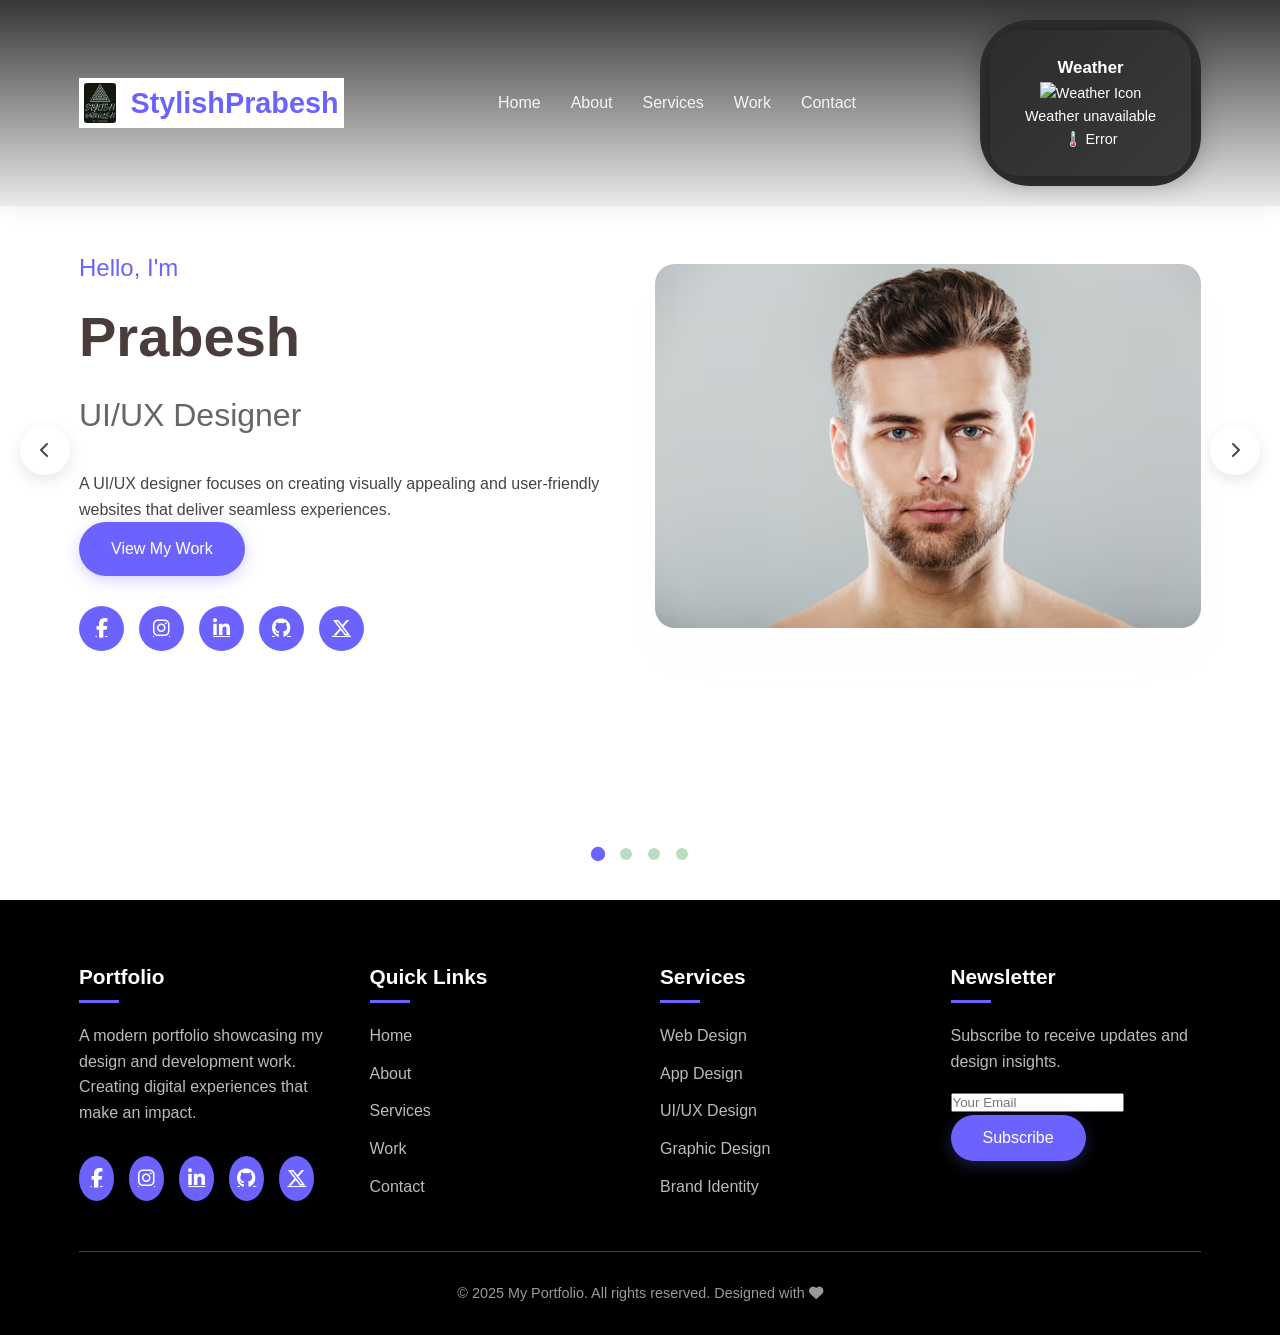
==== index.html @ 76207b45 "Initial commit" ====
<!DOCTYPE html>
<html lang="en">
<head>
    <meta charset="UTF-8">
    <meta name="viewport" content="width=device-width, initial-scale=1.0">
    <title>My Portfolio</title>
    <link rel="stylesheet" href="style.css">
 <link rel="stylesheet" href="responsive2.css">
 <link rel="stylesheet" href="https://cdnjs.cloudflare.com/ajax/libs/font-awesome/6.5.0/css/all.min.css">


</head>
<body>
  <!-- Header -->
    <nav id="navbar">
        <div class="container">
            <a href="#" class="logo"><img src="images/logo.jpg" alt="logo"></img>StylishPrabesh</a>

            <ul class="nav-links" id="mynav-links">
                <li><a href="index.html">Home</a></li>
                <li><a href="about.html">About</a></li>
                <li><a href="services.html">Services</a></li>
                <li><a href="portfolio.html">Work</a></li>
                <li><a href="contact.html">Contact</a></li>
            </ul>

                            <!-- Weather Widgets-->
            <div id="weather">
                <div id="weather-widget">
                    <h3>Weather</h3>
                <h5 id="city-name"></h5>
                <img id="weather-icon" src="" alt="Weather Icon" />
                <p id="weather-main"></p>
                <p id="weather-temp"></p>
    <p id="weather-description">Loading...</p>
    <p id="temperature">🌡️ Loading...</p>
  </div>
</div>
  </div>




            <div class="menu-toggle">
                <i class="fas fa-bars"></i>
                </div>
            </div>
        </div>
    </nav>
    

    <!-- Hero Section with Slider -->
    <section id="home" class="hero">
        <div class="slider">
            <div class="slides">

                <!-- Slide 1 -->
                <div class="slide">
                    <div class="slide-bg" ></div>
                    <div class="container">
                        <div class="slide-content">
                            <div class="hero-text">
                                <h3>Hello, I'm</h3>
                                <h1>Prabesh</h1>
                                <h2>UI/UX Designer</h2>
                                <p>A UI/UX designer focuses on creating visually appealing and user-friendly websites that deliver seamless experiences.</p>
                                <a href="#portfolio" class="btn">View My Work</a>
                                <div class="social-icons">
                                    <a href="https://www.facebook.com/stylishprabesh1" title="Facebook">
  <i class="fab fa-facebook-f"></i>
</a>
<a href="https://www.instagram.com/stylishprabesh" title="Instagram">
  <i class="fab fa-instagram"></i>
</a>
<a href="https://www.linkedin.com/prabesh" title="LinkedIn">
  <i class="fab fa-linkedin-in"></i>
</a>
<a href="https://github.com/stylishprabesh" title="GitHub">
  <i class="fab fa-github"></i>
</a>
<a href="https://x.com/stylishprabesh" title="Twitter / X">
  <i class="fa-brands fa-x-twitter"></i>
</a>


                                </div>
                            </div>
                            <div class="hero-image">
                                <img src="images/slider1.avif" alt="Designer Profile">
                            </div>
                        </div>
                    </div>
                </div>
                
                       <!-- Slide 2 -->
                <div class="slide">
                    <div class="slide-bg"></div>
                    <div class="container">
                        <div class="slide-content">
                            <div class="hero-text">
                                <h3>Hello, I'm</h3>
                                <h1>Prabesh</h1>
                                <h2>Frontend Developer</h2>
                                <p>I create functional websites and applications with a focus on user experience and modern design principles. I create functional websites and applications with a focus on user experience and modern design principles. I create functional websites and applications with a focus on user experience and modern design principles</p>
                                <a href="#portfolio" class="btn">View My Work</a>
                                <div class="social-icons">
                                  <a href="https://www.facebook.com/stylishprabesh1" title="Facebook">
  <i class="fab fa-facebook-f"></i>
</a>
<a href="https://www.instagram.com/stylishprabesh" title="Instagram">
  <i class="fab fa-instagram"></i>
</a>
<a href="https://www.linkedin.com/prabesh" title="LinkedIn">
  <i class="fab fa-linkedin-in"></i>
</a>
<a href="https://github.com/stylishprabesh" title="GitHub">
  <i class="fab fa-github"></i>
</a>
<a href="https://x.com/stylishprabesh" title="Twitter / X">
  <i class="fa-brands fa-x-twitter"></i>
</a>

                                </div>
                            </div>
                            <div class="hero-image">
                                <img src="images/slider2.avif" alt="Designer Profile">
                            </div>
                        </div>
                    </div>
                </div>


         <!-- Slide 3 -->
                <div class="slide">
                    <div class="slide-bg" ></div>
                    <div class="container">
                        <div class="slide-content">
                            <div class="hero-text">
                                <h3>Hello, I'm</h3>
                                <h1>Prabesh</h1>
                                <h2></h2>
                                <p></p>
                                <a href="#portfolio" class="btn">View My Work</a>
                                <div class="social-icons">
                             <a href="https://www.facebook.com/stylishprabesh1" title="Facebook">
  <i class="fab fa-facebook-f"></i>
</a>
<a href="https://www.instagram.com/stylishprabesh" title="Instagram">
  <i class="fab fa-instagram"></i>
</a>
<a href="https://www.linkedin.com/prabesh" title="LinkedIn">
  <i class="fab fa-linkedin-in"></i>
</a>
<a href="https://github.com/stylishprabesh" title="GitHub">
  <i class="fab fa-github"></i>
</a>
<a href="https://x.com/stylishprabesh" title="Twitter / X">
  <i class="fa-brands fa-x-twitter"></i>
</a>

                                </div>
                            </div>
                            <div class="hero-image">
                                <img src="images/slider2.avif" alt="Designer Profile">
                            </div>
                        </div>
                    </div>
                </div>


                <!-- Slide 4 -->
                <div class="slide">
                    <div class="slide-bg"></div>
                    <div class="container">
                        <div class="slide-content">
                            <div class="hero-text">
                                <h3>Creative Professional</h3>
                                <h1>Digital Solutions</h1>
                                <h2>For Your Business Needs</h2>
                                <p>With over 7 years of experience, I help businesses transform their digital presence through innovative design and development.</p>
                                <a href="#contact" class="btn">Get In Touch</a>
                                <div class="social-icons">
                            <a href="https://www.facebook.com/stylishprabesh1" title="Facebook">
  <i class="fab fa-facebook-f"></i>
</a>
<a href="https://www.instagram.com/stylishprabesh" title="Instagram">
  <i class="fab fa-instagram"></i>
</a>
<a href="https://www.linkedin.com/prabesh" title="LinkedIn">
  <i class="fab fa-linkedin-in"></i>
</a>
<a href="https://github.com/stylishprabesh" title="GitHub">
  <i class="fab fa-github"></i>
</a>
<a href="https://x.com/stylishprabesh" title="Twitter / X">
  <i class="fa-brands fa-x-twitter"></i>
</a>

                                </div>
                            </div>
                            <div class="hero-image">
                                <img src="images/slider3.avif" alt="Digital Solutions">
                            </div>
                        </div>
                    </div>
                </div>
                </div>
                </div>


            <div class="slider-arrows">
                <div class="slider-arrow prev">
                    <i class="fas fa-chevron-left"></i>
                </div>
               
                <div class="slider-arrow next">
                    <i class="fas fa-chevron-right"></i>
                    
                </div>
            </div>
            </div>
            
            <div class="slider-nav">
                <div class="slider-dot active"></div>
                <div class="slider-dot"></div>
                <div class="slider-dot"></div>
                <div class="slider-dot"></div>
            </div>
        </div>
    </section>



 
    <!-- Footer -->
    <footer>
        <div class="container">
            <div class="footer-content">
                <div class="footer-col">
                    <h3>Portfolio</h3>
                    <p>A modern portfolio showcasing my design and development work. Creating digital experiences that make an impact.</p>
                    <div class="social-icons">
                            <a href="https://www.facebook.com/stylishprabesh1" title="Facebook">
  <i class="fab fa-facebook-f"></i>
</a>
<a href="https://www.instagram.com/stylishprabesh" title="Instagram">
  <i class="fab fa-instagram"></i>
</a>
<a href="https://www.linkedin.com/prabesh" title="LinkedIn">
  <i class="fab fa-linkedin-in"></i>
</a>
<a href="https://github.com/stylishprabesh" title="GitHub">
  <i class="fab fa-github"></i>
</a>
<a href="https://x.com/stylishprabesh" title="Twitter / X">
  <i class="fa-brands fa-x-twitter"></i>
</a>

                    </div>
                </div>
                 <div class="footer-col">
                    <h3>Quick Links</h3>
                    <ul class="footer-links">
                        <li><a href="index.html">Home</a></li>
                <li><a href="about.html">About</a></li>
                <li><a href="services.html">Services</a></li>
                <li><a href="portfolio.html">Work</a></li>
                <li><a href="contact.html">Contact</a></li>
                    </ul>
                </div>
                <div class="footer-col">
                    <h3>Services</h3>
                    <ul class="footer-links">
                        <li><a href="#">Web Design</a></li>
                        <li><a href="#">App Design</a></li>
                        <li><a href="#">UI/UX Design</a></li>
                        <li><a href="#">Graphic Design</a></li>
                        <li><a href="#">Brand Identity</a></li>
                    </ul>
                </div>
                <div class="footer-col">
                    <h3>Newsletter</h3>
                    <p>Subscribe to receive updates and design insights.</p>
                    <form>
                        <input type="email" placeholder="Your Email" required>
                        <button type="submit" class="btn">Subscribe</button>
                    </form>
                </div>
            </div>
            <div class="copyright">
                <p>&copy; 2025 My Portfolio. All rights reserved. Designed with <i class="fas fa-heart"></i></p>
            </div>
        </div>
    </footer>
    <script>
        
        // Hero Slider Functionality
        const slides = document.querySelector('.slides');
        const dots = document.querySelectorAll('.slider-dot');
        const prevBtn = document.querySelector('.prev');
        const nextBtn = document.querySelector('.next');
        let slideIndex = 0;
        let slideInterval;
        
        // Initialize slider
        function initSlider() {
            slideInterval = setInterval(nextSlide, 5000);
        }
        
        // Next slide
        function nextSlide() {
            slideIndex = (slideIndex + 1) % 4;
            updateSlider();
        }
        
        // Previous slide
        function prevSlide() {
            slideIndex = (slideIndex - 1 + 3) % 3;
            updateSlider();
        }
        
        // Update slider position and active dot
        function updateSlider() {
            slides.style.transform = `translateX(-${slideIndex * 25}%)`;
            
            // Update active dot
            dots.forEach((dot, index) => {
                if (index === slideIndex) {
                    dot.classList.add('active');
                } else {
                    dot.classList.remove('active');
                }
            });
            
            // Reset timer
            clearInterval(slideInterval);
            slideInterval = setInterval(nextSlide, 5000);
        }
        
        // Dot click event
        dots.forEach((dot, index) => {
            dot.addEventListener('click', () => {
                slideIndex = index;
                updateSlider();
            });
        });
        
        // Navigation buttons
        prevBtn.addEventListener('click', prevSlide);
        nextBtn.addEventListener('click', nextSlide);
        
        // Initialize slider on page load
        document.addEventListener('DOMContentLoaded', initSlider);
        
        // Mobile Menu Toggle
        const menuToggle = document.querySelector('.menu-toggle');
        const navLinks = document.querySelector('.nav-links');
        
        menuToggle.addEventListener('click', () => {
            navLinks.classList.toggle('active');
        });
        
        // Close mobile menu when clicking a link
        document.querySelectorAll('.nav-links a').forEach(link => {
            link.addEventListener('click', () => {
                navLinks.classList.remove('active');
            });
        });
        
        // Smooth scrolling for navigation links
        document.querySelectorAll('a[href^="#"]').forEach(anchor => {
            anchor.addEventListener('click', function(e) {
                e.preventDefault();
                const target = document.querySelector(this.getAttribute('href'));
                if (target) {
                    window.scrollTo({
                        top: target.offsetTop - 80,
                        behavior: 'smooth'
                    });
                }
            });
        });
        
        // Navbar scroll effect
        window.addEventListener('scroll', () => {
            const navbar = document.getElementById('navbar');
            if (window.scrollY > 50) {
                navbar.classList.add('scrolled');
            } else {
                navbar.classList.remove('scrolled');
            }
        });
        
        // Portfolio filtering
        const filterBtns = document.querySelectorAll('.filter-btn');
        
        filterBtns.forEach(btn => {
            btn.addEventListener('click', () => {
                // Remove active class from all buttons
                filterBtns.forEach(b => b.classList.remove('active'));
                // Add active class to clicked button
                btn.classList.add('active');
                // Filter logic would go here in a real implementation
            });
        });
 const apiKey = "6d3fc6fb8152921219e3399d7ae0729b"; // Use your API key
  const city = "Kathmandu";

  fetch(`https://api.openweathermap.org/data/2.5/weather?q=${city}&appid=${apiKey}&units=metric`)
    .then(response => {
      if (!response.ok) {
        throw new Error("Weather API error");
      }
      return response.json();
    })
    .then(data => {
      const temp = data.main.temp.toFixed(1);
      const description = data.weather[0].description;
      const iconCode = data.weather[0].icon;

      document.getElementById("temperature").innerText = `🌡️ ${temp}°C`;
      document.getElementById("weather-description").innerText = description;
      document.getElementById("weather-icon").src = `https://openweathermap.org/img/wn/${iconCode}@2x.png`;
    })
    .catch(error => {
      console.error("Error fetching weather:", error);
      document.getElementById("temperature").innerText = "🌡️ Error";
      document.getElementById("weather-description").innerText = "Weather unavailable";
    });

    </script>
</body>
</html>
---- style.css ----
/* Base Styles */
        * {
            margin: 0;
            padding: 0;
            box-sizing: border-box;
            font-family: 'Poppins', sans-serif;
        }

        :root {
            --primary: #6c63ff;
            --primary-dark: #5752d8;
            --secondary: #ff6584;
            --dark: #4b3c3c;
            --light: #fff;
            --gray: #f5f5f7;
            --text: #444;
        }

        body {
            background-color: var(--light);
            color: var(--text);
            line-height: 1.6;
            overflow-x: hidden;
        }

        .container {
            width: 90%;
            max-width: 1200px;
            margin: 0 auto;
            padding: 0 15px;
            
        }

        section {
            padding: 100px 0;
        }

        .btn {
            display: inline-block;
            background: var(--primary);
            color: var(--light);
            padding: 14px 32px;
            border-radius: 50px;
            text-decoration: none;
            font-weight: 500;
            transition: all 0.3s ease;
            border: none;
            cursor:auto;
            font-size: 1rem;
            box-shadow: 0 4px 15px rgba(108, 99, 255, 0.3);
        }

        .btn:hover {
            background: var(--primary-dark);
            transform: translateY(-3px);
            box-shadow: 0 6px 20px rgba(108, 99, 255, 0.4);
        }

        .section-header {
            text-align: center;
            margin-bottom: 60px;
             width: 90%;
            max-width: 1200px;
            margin: 0 auto;
        }

        .section-header h2 {
            font-size: 2.5rem;
            margin-bottom: 15px;
            color: var(--dark);
            position: relative;
            display: inline-block;
        }

        .section-header h2::after {
            content: '';
            position: absolute;
            width: 80px;
            height: 4px;
            background: var(--primary);
            bottom: -10px;
            left: 50%;
            transform: translateX(-50%);
            border-radius: 2px;
        }

        .section-header p {
            color: #777;
            font-size: 1.1rem;
            max-width: 600px;
            margin: 20px auto 0;
        }

        /* Navigation */
        nav {
            position: fixed;
            width: 100%;
            padding: 20px 0;
            background: var(--light);
            box-shadow: 0 2px 20px rgba(0,0,0,0.08);
            z-index: 1000;
            transition: all 0.4s ease;
            background-image: linear-gradient(  rgba(41, 39, 39, 0.932), rgba(187, 187, 180, 0.308));

        }

        nav.scrolled {
            padding: 15px 0;
            box-shadow: 0 5px 20px rgba(0,0,0,0.1);
        }

        nav .container {
            display: flex;
            justify-content: space-between;
            align-items: center;
        }

        .logo {
            
            width: 265px;
            font-size: 1.8rem;
            font-weight: 700;
            color: var(--primary);
            text-decoration: none;
            display: flex;
            align-items: center;
            background-color: WHITE;
        }

.logo img {
  height: 50px;
  margin-right: 10px;
  height: 50px;
  padding: 5px;
  border-radius: 8px;
  box-shadow: linear-gradient(  rgba(0, 0, 0, 0.932), rgba(141, 141, 118, 0.096));
  margin-right: 10px;
}

        .logo i {
            margin-right: 8px;
        }

        .nav-links {
            display: flex;
            list-style: none;
        }

        .nav-links li a {
            margin-left: 30px;
            text-decoration: none;
            color: var(--gray);
            font-weight: 500;
            transition: all 0.3s ease;
            position: relative;
        }

        .nav-links li a:hover {
            color: var(--primary);
        }

        .nav-links li a::after {
            content: '';
            position: absolute;
            width: 0;
            height: 2px;
            background: var(--primary);
            bottom: -5px;
            left: 0;
            transition: width 0.3s ease;
        }

        .nav-links li a:hover::after {
            width: 100%;
        }

        .menu-toggle {
            display: none;
            font-size: 1.5rem;
            cursor: pointer;
            color: var(--dark);
        }

        /* Hero Slider */
        .hero {
            padding-top: 100px;
            position: relative;
            overflow: hidden;
            height: 100vh;
            min-height: 700px;
        }

        .slider {
            position: relative;
            width: 100%;
            height: 100%;
            overflow: hidden;
        }

        .slides {
            display: flex;
            width: 400%;
            height: 100%;
            transition: transform 0.8s cubic-bezier(0.77, 0, 0.175, 1);
        }

        .slide {
            width: 25%;
            height: 100%;
            position: relative;
            display: flex;
            align-items: center;
        }

        .slide-content {
            position: relative;
            z-index: 2;
            width: 100%;
            display: flex;
            align-items: center;
            justify-content: space-between;
        }



        .hero-text {
            flex: 1;
            max-width: 600px;
            padding-right: 30px;
        }

        .hero-text h3 {
            font-size: 1.5rem;
            color: var(--primary);
            margin-bottom: 15px;
            font-weight: 500;
        }

        .hero-text h1 {
            font-size: 3.5rem;
            line-height: 1.2;
            margin-bottom: 20px;
            color: var(--dark);
            font-weight: 700;
        }

        .hero-text h2 {
            font-size: 2rem;
            margin-bottom: 30px;
            color: #666;
            font-weight: 400;
        }

        .hero-image {
            flex: 1;
            text-align: center;
            position: relative;
        }

        .hero-image img {
            max-width: 100%;
            border-radius: 20px;
            box-shadow: 0 30px 50px rgba(252, 252, 252, 0.2);
            transition: all 0.s ease;
        }

        .hero-image:hover img {
            transform: translateY(-10px);
        }

        .slide-bg {
    background-image: url('https://images.unsplash.com/photo-1507238691740-187a5b1d37b8?ixlib=rb-4.0.3&auto=format&fit=crop&w=1955&q=80');
            position: absolute;
            top: 0;
            left: 0;
            width: 100%;
            height: 100%;
            background-size: cover;
            background-position: center;
            opacity: 0.1;
            z-index: 1;
        }

        .slider-nav {
            position: absolute;
            bottom: 40px;
            left: 50%;
            transform: translateX(-50%);
            display: flex;
            z-index: 10;
        }

        .slider-dot {
            width: 12px;
            height: 12px;
            border-radius: 50%;
            background: rgba(29, 144, 43, 0.3);
            margin: 0 8px;
            cursor: pointer;
            transition: all 0.3s ease;
        }

        .slider-dot.active {
            background: var(--primary);
            transform: scale(1.2);
        }

        .slider-arrows {
            position: absolute;
            top: 50%;
            width: 100%;
            display: flex;
            justify-content: space-between;
            padding: 0 20px;
            z-index: 10;
            transform: translateY(-50%);
        }

        .slider-arrow {
            width: 50px;
            height: 50px;
            border-radius: 50%;
            background: rgba(255, 255, 255, 0.8);
            display: flex;
            align-items: center;
            justify-content: center;
            cursor: pointer;
            transition: all 0.3s ease;
            box-shadow: 0 5px 15px rgba(0,0,0,0.1);
        }

        .slider-arrow:hover {
            background: var(--primary);
            color: white;
            transform: scale(1.1);
        }

        .social-icons {
            margin-top: 30px;
            display: flex;
        }

        .social-icons a {
            display: inline-flex;
            align-items: center;
            justify-content: center;
            width: 45px;
            height: 45px;
            background: var(--primary);
            color: var(--light);
            border-radius: 50%;
            margin-right: 15px;
            transition: all 0.3s ease;
            font-size: 1.2rem;
        }

        .social-icons a:hover {
            transform: translateY(-5px);
            background: var(--dark);
        }

        /* About Section */
        .about {
            background: var(--gray);
        }

        .about-content {
            display: flex;
            gap: 50px;
            align-items: center;
        }

        .about-text {
            flex: 1;
        }

        .about-text h3 {
            font-size: 2rem;
            margin-bottom: 20px;
            color: var(--dark);
        }

        .about-text p {
            margin-bottom: 30px;
            color: #555;
        }

        .info {
            background: var(--light);
            padding: 20px;
            border-radius: 10px;
            box-shadow: 0 5px 20px rgba(0,0,0,0.05);
            margin-bottom: 30px;
        }

        .info p {
            margin-bottom: 10px;
            display: flex;
        }

        .info p strong {
            width: 100px;
            color: var(--dark);
        }

        .skills {
            flex: 1;
        }

        .skill {
            margin-bottom: 25px;
        }

        .skill h4 {
            display: flex;
            justify-content: space-between;
            margin-bottom: 10px;
            font-weight: 500;
        }

        .progress-bar {
            width:95%;
            height: 10px;
            background: #e0e0e0;
            border-radius: 5px;
            overflow: hidden;
        }

        .progress {
            height: 100%;
            background: var(--primary);
            border-radius: 5px;
            position: relative;
        }

        .progress::after {
            content: '';
            position: absolute;
            top: 0;
            left: 0;
            right: 0;
            bottom: 0;
            background: linear-gradient(90deg, transparent, rgba(255,255,255,0.4), transparent);
            animation: progressShine 2s infinite;
        }
        .progress-bar {
    background-color: #e0e0e0;
    border-radius: 25px;
    height: 10px;
    width: 100%;
    margin-bottom: 15px;
    overflow: hidden;
}

.progress {
    height: 100%;
    border-radius: 25px;
    background-color: var(--primary, #6c63ff); /* Fallback color if --primary not defined */
    transition: width 0.5s ease-in-out;
}

/* Individual widths */
.progress1 { width: 95%; }
.progress2 { width: 90%; }
.progress3 { width: 85%; }
.progress4 { width: 80%; }
.progress5 { width: 75%; }

        @keyframes progressShine {
            0% { transform: translateX(-100%); }
            100% { transform: translateX(100%); }
        }

        /* Services Section */
        .services-grid {
            display: grid;
            grid-template-columns: repeat(auto-fit, minmax(300px, 1fr));
            gap: 30px;
        }

        .service-card {
            background: var(--light);
            padding: 40px 30px;
            border-radius: 10px;
            text-align: center;
            box-shadow: 0 5px 25px rgba(0,0,0,0.05);
            transition: all 0.4s ease;
            position: relative;
            overflow: hidden;
            z-index: 1;
        }

        .service-card::before {
            content: '';
            position: absolute;
            width: 100%;
            height: 0;
            background: var(--primary);
            top: 0;
            left: 0;
            z-index: -1;
            transition: all 0.4s ease;
        }

        .service-card:hover::before {
            height: 100%;
        }

        .service-card:hover {
            transform: translateY(-10px);
            color: var(--light);
        }

        .service-card:hover h3,
        .service-card:hover p {
            color: var(--light);
        }

        .service-card i {
            font-size: 3.5rem;
            color: var(--primary);
            margin-bottom: 20px;
            transition: all 0.4s ease;
        }

        .service-card:hover i {
            color: var(--light);
            transform: scale(1.1);
        }

        .service-card h3 {
            margin-bottom: 15px;
            color: var(--dark);
            transition: all 0.4s ease;
        }

        .service-card p {
            color: #666;
            transition: all 0.4s ease;
        }

        /* Portfolio Section */
        .portfolio {
            background: var(--gray);
        }

        .portfolio-filters {
            display: flex;
            justify-content: center;
            flex-wrap: wrap;
            margin-bottom: 40px;
        }

        .filter-btn {
            background: transparent;
            border: 2px solid var(--primary);
            color: var(--primary);
            padding: 8px 20px;
            margin: 5px;
            border-radius: 30px;
            cursor: pointer;
            transition: all 0.3s ease;
            font-weight: 500;
        }

        .filter-btn.active,
        .filter-btn:hover {
            background: var(--primary);
            color: var(--light);
        }

        .portfolio-grid {
            display: grid;
            grid-template-columns: repeat(auto-fill, minmax(350px, 1fr));
            gap: 30px;
        }

        .portfolio-item {
            position: relative;
            border-radius: 10px;
            overflow: hidden;
            height: 300px;
            box-shadow: 0 10px 30px rgba(0,0,0,0.1);
        }

        .portfolio-item img {
            width: 100%;
            height: 100%;
            object-fit: cover;
            transition: all 0.5s ease;
        }

        .portfolio-item:hover img {
            transform: scale(1.1);
        }

        .overlay {
            position: absolute;
            bottom: 0;
            left: 0;
            right: 0;
            background: rgba(108, 99, 255, 0.9);
            color: var(--light);
            padding: 25px;
            transform: translateY(100%);
            transition: all 0.5s ease;
        }

        .portfolio-item:hover .overlay {
            transform: translateY(0);
        }

        .overlay h3 {
            margin-bottom: 5px;
        }

        .overlay p {
            font-size: 0.9rem;
            opacity: 0.9;
        }

        /* Contact Section */
        .contact-content {
            display: grid;
            grid-template-columns: repeat(auto-fit, minmax(300px, 1fr));
            gap: 50px;
        }

        .contact-info .info-item {
            display: flex;
            margin-bottom: 30px;
            align-items: flex-start;
        }

        .contact-info .info-item i {
            font-size: 1.5rem;
            color: var(--primary);
            margin-right: 20px;
            margin-top: 5px;
        }

        .contact-form input,
        .contact-form textarea {
            width: 100%;
            padding: 15px;
            margin-bottom: 20px;
            border: 1px solid #ddd;
            border-radius: 5px;
            font-size: 1rem;
            transition: all 0.3s ease;
        }

        .contact-form input:focus,
        .contact-form textarea:focus {
            border-color: var(--primary);
            box-shadow: 0 0 0 2px rgba(108, 99, 255, 0.2);
            outline: none;
        }

        .contact-form textarea {
            height: 150px;
            resize: none;
        }

        /* Footer */
        footer {
            background: var(--dark);
            color: var(--light);
            padding: 60px 0 30px;
            background-color: black;
        }

        .footer-content {
            display: grid;
            grid-template-columns: repeat(auto-fit, minmax(250px, 1fr));
            gap: 40px;
            margin-bottom: 40px;
        }

        .footer-col h3 {
            font-size: 1.3rem;
            margin-bottom: 20px;
            position: relative;
            padding-bottom: 10px;
        }

        .footer-col h3::after {
            content: '';
            position: absolute;
            width: 40px;
            height: 3px;
            background: var(--primary);
            bottom: 0;
            left: 0;
        }

        .footer-col p {
            margin-bottom: 15px;
            color: #bbb;
        }

        .footer-links li {
            list-style: none;
            margin-bottom: 12px;
        }

        .footer-links a {
            color: #bbb;
            text-decoration: none;
            transition: all 0.3s ease;
        }

        .footer-links a:hover {
            color: var(--primary);
            padding-left: 5px;
        }

        .copyright {
            text-align: center;
            padding-top: 30px;
            border-top: 1px solid #444;
            color: #999;
            font-size: 0.9rem;
        }

        #weather {
            font-size: 0.9rem;
  background: #ebedee;
  border-radius: 15px;
  padding: 5px 5px;
  width: fit-content;
  font-family: Arial;
   background: #333;
  color: #fff;
  padding: 10px;
  border-radius: 50px;
  text-align: center;
  font-family: 'Poppins', sans-serif;
}

#weather img {
  width: 30px;
  height: 30px;
}


@keyframes cloudDance {
  0%   { transform: translateX(0px) rotate(0deg); }
  25%  { transform: translateX(10px) rotate(8deg); }
  50%  { transform: translateX(0px) rotate(-5deg); }
  75%  { transform: translateX(-10px) rotate(6deg); }
  100% { transform: translateX(0px) rotate(0deg); }
}

#weather-widget {
  background: linear-gradient(135deg, #2c2c2c, #3a3a3a);
  color: white;
  padding: 25px 35px;
  border-radius: 30px;
  width: fit-content;
  text-align: center;
  font-family: 'Poppins', sans-serif;
  animation: fadeSlideUp 1s ease-out;
  box-shadow: 0 0 30px rgba(0, 0, 0, 0.5);
}

.weather-header {
  display: flex;
  justify-content: space-between;
  align-items: center;
  margin-bottom: 12px;
}

.weather-header h3 {
  margin: 0;
  font-size: 1.8rem;
  font-weight: 600;
}



.weather-content p {
  font-size: 1.2rem;
  margin: 6px 0;
}
---- responsive2.css ----
@media (max-width: 1024px) {
      .hero-text h1 { font-size: 2.8rem; }
      .hero-text h2 { font-size: 1.5rem; }
    }

    @media (max-width: 768px) {
      nav .container {
        flex-wrap: wrap;
      }

      .menu-toggle {
        display: block;
      }

      .nav-links {
        flex-direction: column;
        position: absolute;
        top: 100%;
        left: 0;
        right: 0;
        background: var(--light);
        display: none;
      }

      .nav-links.active {
        display: flex;
      }

      

      .slide-content {
        flex-direction: column;
        text-align: center;
      }
    }

    @media (max-width: 480px) {
      .hero-text h1 { font-size: 2rem; }
      .hero-text h2 { font-size: 1.2rem; }
      .btn { padding: 10px 20px; font-size: 0.9rem; }
      .social-icons a { width: 38px; height: 38px; font-size: 1rem; }
      #weather { font-size: 0.75rem; }
    }


            @media (max-width: 880px) {
            .nav-links {
                position: fixed;
                top: 70px;
                left: auto;
                right: 0;
                background: var(--light);
                flex-direction: column;
                padding: 20px;
                box-shadow: 0 10px 20px rgba(0, 0, 0, 0.671);
                display: none;
            }
            .nav-links.active {
                display: flex;
                background-color: rgb(0 0 0 / 72%);
                opacity: inherit;
                
            }
            .nav-links li a{
                    margin-left: 30px;
    text-decoration: none;
    color: var(-- auto);
    font-weight: 500;
    transition: all 0.3s ease;
    position: relative;

            }
            .menu-toggle {
                display: block;
                font-size: 1.8rem;
                cursor: pointer;
                color: var(--dark);
            }
            .about-content {
                flex-direction: column;
            }
            .skills {
                width: 100%;
            }
            .about-text {
                width: 100%;
            }
            .section-header h2 {
                font-size: 2rem;
            }
            .section-header p {
                font-size: 1rem;
            }
            .footer-content {
                grid-template-columns: 1fr;
                text-align: center;
            }
            .slider-arrows, .slider-nav {
                display: none;
            }
            .hero-text h1 {
                font-size: 2rem;
            }
            .hero-text h2 {
                font-size: 1.5rem;
            }
        }

        @media (max-width:880px){

        /* Footer */
        footer {
            background: var(--dark);
            color: var(--light);
            padding: 60px 0 30px;
            background-color: black;
        }

        .footer-content {
            display: grid;
            grid-template-columns: repeat(auto-fit, minmax(250px, 1fr));
            gap: 40px;
            margin-bottom: 40px;
        }

        .footer-col h3 {
            font-size: 1.3rem;
            margin-bottom: 20px;
            position: r;
            padding-bottom: 10px;
        }

        .footer-col h3::after {
            content: '';
            position: absolute;
            width: 100px;
            height: 3px;
            background: var(--primary);
            bottom: 0;
            left: 0;
        }

        .footer-col p {
            margin-bottom: 15px;
            color: #bbb;
        }

        .footer-links li {
            list-style: none;
            margin-bottom: 12px;
        }

        .footer-links a {
            color: #bbb;
            text-decoration: none;
            transition: all 0.3s ease;
        }

        .footer-links a:hover {
            color: var(--primary);
            padding-left: 5px;
        }

        .copyright {
            text-align: center;
            padding-top: 30px;
            border-top: 1px solid #444;
            color: #999;
            font-size: 0.9rem;
        }
        }

                    @media (max-width: 880px) {
            .nav-links {
                position: fixed;
                top: 70px;
                left: auto;
                right: 0;
                background: var(--light);
                flex-direction: column;
                padding: 20px;
                box-shadow: 0 10px 20px rgba(0, 0, 0, 0.671);
                display: none;
            }
            .nav-links.active {
                display: flex;
                background-color: rgb(0 0 0 / 72%);
                opacity: inherit;
                
            }
            .nav-links li a{
                    margin-left: 30px;
    text-decoration: none;
    color: var(-- auto);
    font-weight: 500;
    transition: all 0.3s ease;
    position: relative;

            }
            .menu-toggle {
                display: block;
                font-size: 1.8rem;
                cursor: pointer;
                color: var(--dark);
            }
            .about-content {
                flex-direction: column;
            }
            .skills {
                width: 100%;
            }
            .about-text {
                width: 100%;
            }
            .section-header h2 {
                font-size: 2rem;
            }
            .section-header p {
                font-size: 1rem;
            }
            .footer-content {
                grid-template-columns: 1fr;
                text-align: center;
            }
            .slider-arrows, .slider-nav {
                display: none;
            }
            .hero-text h1 {
                font-size: 2rem;
            }
            .hero-text h2 {
                font-size: 1.5rem;
            }
        }
                    @media (max-width: 580px) {
                              #weather{
                              display: none;
                        }
                    }                        
         @media screen and (max-width: 768px) {
            
          /* Hero Slider */
        .hero {
            padding-top: 100px;
            position: relative;
            overflow: none;
            height: 120vh;
            min-height: 00px;
        }

        .btn {
            display: inline-block;
            background: var(--primary);
            color: var(--light);
            padding: 14px 32px;
            border-radius: 50px;
            text-decoration: none;
            font-weight: 500;
            transition: all 0.3s ease;
            border: none;
            cursor:auto;
            font-size: 1rem;
            box-shadow: 0 4px 15px rgba(108, 99, 255, 0.3);
        }
        .slider {
            position: relative;
            width: 100%;
            height: 100%;
            overflow: hidden;
        }

        .slides {
            display: flex;
            width: 400%;
            height: 100%;
            transition: transform 0.8s cubic-bezier(0.77, 0, 0.175, 1);
        }

        .slide {
            width: 25%;
            height: 100%;
            position: relative;
            display: flex;
            align-items: center;
        }

        .slide-content {
            position: relative;
            z-index: 2;
            width: 100%;
            display: flex;
            align-items: center;
            justify-content: space-between;
        }


        .hero-text {
            flex: 1;
            max-width: 600px;
            
        }

        .hero-text h3 {
            font-size: 1.5rem;
            color: var(--primary);
            margin-bottom: 15px;
            font-weight: 500;
        }

        .hero-text h1 {
            font-size: 3.5rem;
            line-height: 1.2;
            margin-bottom: 20px;
            color: var(--dark);
            font-weight: 700;
        }

        .hero-text h2 {
            font-size: 2rem;
            margin-bottom: 30px;
            color: #666;
            font-weight: 400;
        }

        .hero-image {
            flex: 1;
            text-align: center;
            position: relative;
        }

        .hero-image img {
            max-width: 100%;
            border-radius: 20px;
            box-shadow: 0 30px 50px rgba(252, 252, 252, 0.2);
            transition: all 0.s ease;
        }

        .hero-image:hover img {
            transform: translateY(-10px);
        }

        .slide-bg {
    background-image: url('https://images.unsplash.com/photo-1507238691740-187a5b1d37b8?ixlib=rb-4.0.3&auto=format&fit=crop&w=1955&q=80');
            position: absolute;
            top: 0;
            left: 0;
            width: 100%;
            height: 100%;
            background-size: cover;
            background-position: center;
            opacity: 0.1;
            z-index: 1;
        }

        .slider-nav {
            position: absolute;
            bottom: 40px;
            left: 50%;
            transform: translateX(-50%);
            display: flex;
            z-index: 10;
        }

        .slider-dot {
            width: 12px;
            height: 12px;
            border-radius: 50%;
            background: rgba(29, 144, 43, 0.3);
            margin: 0 8px;
            cursor: pointer;
            transition: all 0.3s ease;
        }

        .slider-dot.active {
            background: var(--primary);
            transform: scale(1.2);
        }

        .slider-arrows {
            position: absolute;
            top: 50%;
            width: 100%;
            display: flex;
            justify-content: space-between;
            padding: 0 20px;
            z-index: 10;
            transform: translateY(-50%);
        }

        .slider-arrow {
            width: 50px;
            height: 50px;
            border-radius: 50%;
            background: rgba(255, 255, 255, 0.8);
            display: flex;
            align-items: center;
            justify-content: center;
            cursor: pointer;
            transition: all 0.3s ease;
            box-shadow: 0 5px 15px rgba(0,0,0,0.1);
        }

        .slider-arrow:hover {
            background: var(--primary);
            color: white;
            transform: scale(1.1);
        }

        .social-icons {
            margin-top: 30px;
            display: flex;
        }

        .social-icons a {
            display: inline-flex;
            align-items: center;
            justify-content: center;
            width: 45px;
            height: 45px;
            background: var(--primary);
            color: var(--light);
            border-radius: 50%;
            margin-right: 15px;
            transition: all 0.3s ease;
            font-size: 1.2rem;
        }

        .social-icons a:hover {
            transform: translateY(-5px);
            background: var(--dark);
        }}
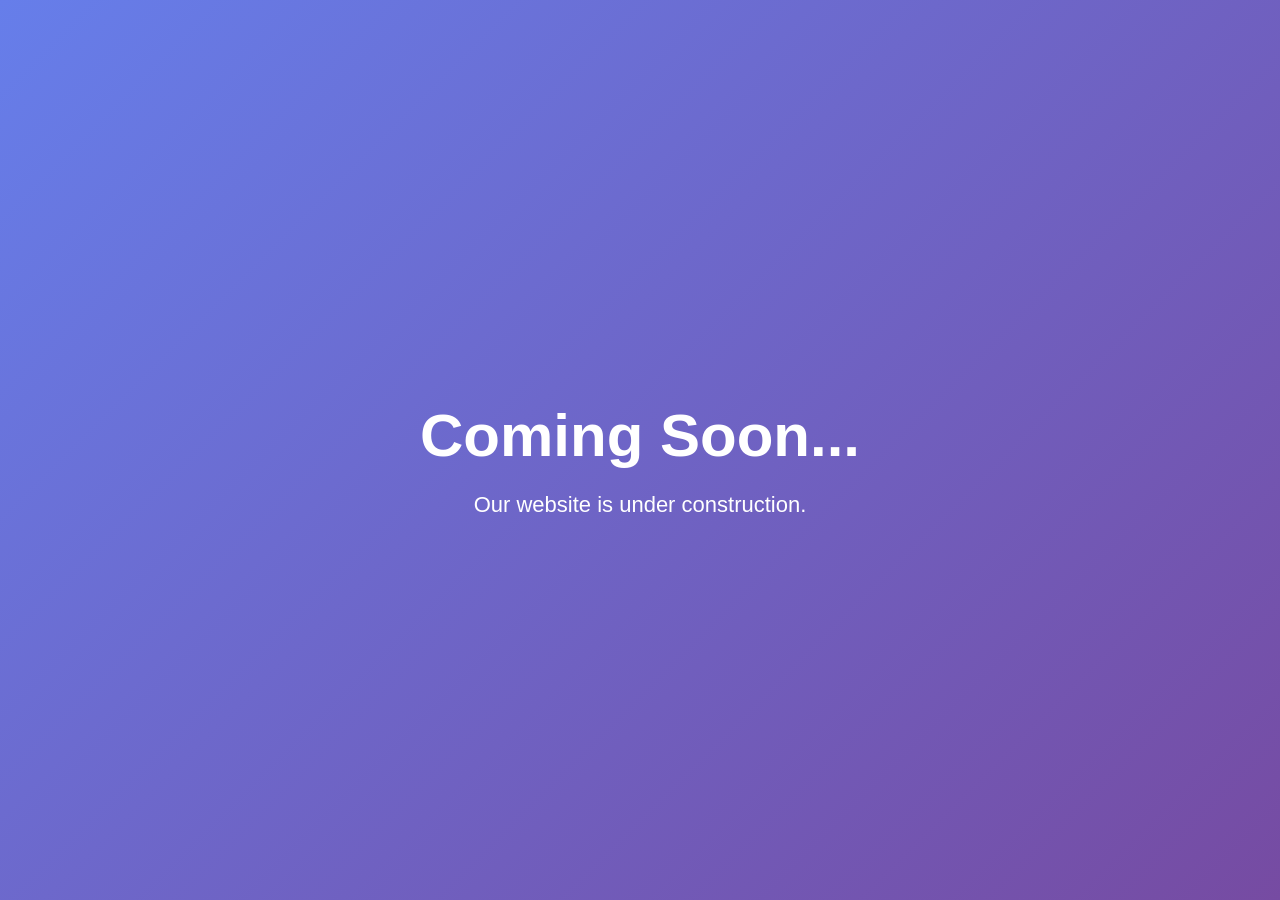
==== commit 8caff586: "First commit" ====
--- a/index.html
+++ b/index.html
@@ -1,433 +1,43 @@
 <!DOCTYPE html>
 <html lang="en">
 <head>
-    <meta charset="UTF-8">
-    <meta name="viewport" content="width=device-width, initial-scale=1.0">
-    <title>My Portfolio</title>
-    <link rel="stylesheet" href="style.css">
- <link rel="stylesheet" href="responsive2.css">
- <link rel="stylesheet" href="https://cdnjs.cloudflare.com/ajax/libs/font-awesome/6.5.0/css/all.min.css">
+<meta charset="UTF-8">
+<meta name="viewport" content="width=device-width, initial-scale=1.0">
+<title>Coming Soon</title>
 
+<style>
+body{
+    margin:0;
+    display:flex;
+    justify-content:center;
+    align-items:center;
+    height:100vh;
+    background: linear-gradient(135deg,#667eea,#764ba2);
+    font-family: Arial, sans-serif;
+    color:white;
+    text-align:center;
+}
 
+.container{
+    padding:30px;
+}
+
+h1{
+    font-size:60px;
+    margin-bottom:10px;
+}
+
+p{
+    font-size:22px;
+}
+</style>
 </head>
 <body>
-  <!-- Header -->
-    <nav id="navbar">
-        <div class="container">
-            <a href="#" class="logo"><img src="images/logo.jpg" alt="logo"></img>StylishPrabesh</a>
 
-            <ul class="nav-links" id="mynav-links">
-                <li><a href="index.html">Home</a></li>
-                <li><a href="about.html">About</a></li>
-                <li><a href="services.html">Services</a></li>
-                <li><a href="portfolio.html">Work</a></li>
-                <li><a href="contact.html">Contact</a></li>
-            </ul>
+<div class="container">
+    <h1>Coming Soon...</h1>
+    <p>Our website is under construction.</p>
+</div>
 
-                            <!-- Weather Widgets-->
-            <div id="weather">
-                <div id="weather-widget">
-                    <h3>Weather</h3>
-                <h5 id="city-name"></h5>
-                <img id="weather-icon" src="" alt="Weather Icon" />
-                <p id="weather-main"></p>
-                <p id="weather-temp"></p>
-    <p id="weather-description">Loading...</p>
-    <p id="temperature">🌡️ Loading...</p>
-  </div>
-</div>
-  </div>
-
-
-
-
-            <div class="menu-toggle">
-                <i class="fas fa-bars"></i>
-                </div>
-            </div>
-        </div>
-    </nav>
-    
-
-    <!-- Hero Section with Slider -->
-    <section id="home" class="hero">
-        <div class="slider">
-            <div class="slides">
-
-                <!-- Slide 1 -->
-                <div class="slide">
-                    <div class="slide-bg" ></div>
-                    <div class="container">
-                        <div class="slide-content">
-                            <div class="hero-text">
-                                <h3>Hello, I'm</h3>
-                                <h1>Prabesh</h1>
-                                <h2>UI/UX Designer</h2>
-                                <p>A UI/UX designer focuses on creating visually appealing and user-friendly websites that deliver seamless experiences.</p>
-                                <a href="#portfolio" class="btn">View My Work</a>
-                                <div class="social-icons">
-                                    <a href="https://www.facebook.com/stylishprabesh1" title="Facebook">
-  <i class="fab fa-facebook-f"></i>
-</a>
-<a href="https://www.instagram.com/stylishprabesh" title="Instagram">
-  <i class="fab fa-instagram"></i>
-</a>
-<a href="https://www.linkedin.com/prabesh" title="LinkedIn">
-  <i class="fab fa-linkedin-in"></i>
-</a>
-<a href="https://github.com/stylishprabesh" title="GitHub">
-  <i class="fab fa-github"></i>
-</a>
-<a href="https://x.com/stylishprabesh" title="Twitter / X">
-  <i class="fa-brands fa-x-twitter"></i>
-</a>
-
-
-                                </div>
-                            </div>
-                            <div class="hero-image">
-                                <img src="images/slider1.avif" alt="Designer Profile">
-                            </div>
-                        </div>
-                    </div>
-                </div>
-                
-                       <!-- Slide 2 -->
-                <div class="slide">
-                    <div class="slide-bg"></div>
-                    <div class="container">
-                        <div class="slide-content">
-                            <div class="hero-text">
-                                <h3>Hello, I'm</h3>
-                                <h1>Prabesh</h1>
-                                <h2>Frontend Developer</h2>
-                                <p>I create functional websites and applications with a focus on user experience and modern design principles. I create functional websites and applications with a focus on user experience and modern design principles. I create functional websites and applications with a focus on user experience and modern design principles</p>
-                                <a href="#portfolio" class="btn">View My Work</a>
-                                <div class="social-icons">
-                                  <a href="https://www.facebook.com/stylishprabesh1" title="Facebook">
-  <i class="fab fa-facebook-f"></i>
-</a>
-<a href="https://www.instagram.com/stylishprabesh" title="Instagram">
-  <i class="fab fa-instagram"></i>
-</a>
-<a href="https://www.linkedin.com/prabesh" title="LinkedIn">
-  <i class="fab fa-linkedin-in"></i>
-</a>
-<a href="https://github.com/stylishprabesh" title="GitHub">
-  <i class="fab fa-github"></i>
-</a>
-<a href="https://x.com/stylishprabesh" title="Twitter / X">
-  <i class="fa-brands fa-x-twitter"></i>
-</a>
-
-                                </div>
-                            </div>
-                            <div class="hero-image">
-                                <img src="images/slider2.avif" alt="Designer Profile">
-                            </div>
-                        </div>
-                    </div>
-                </div>
-
-
-         <!-- Slide 3 -->
-                <div class="slide">
-                    <div class="slide-bg" ></div>
-                    <div class="container">
-                        <div class="slide-content">
-                            <div class="hero-text">
-                                <h3>Hello, I'm</h3>
-                                <h1>Prabesh</h1>
-                                <h2></h2>
-                                <p></p>
-                                <a href="#portfolio" class="btn">View My Work</a>
-                                <div class="social-icons">
-                             <a href="https://www.facebook.com/stylishprabesh1" title="Facebook">
-  <i class="fab fa-facebook-f"></i>
-</a>
-<a href="https://www.instagram.com/stylishprabesh" title="Instagram">
-  <i class="fab fa-instagram"></i>
-</a>
-<a href="https://www.linkedin.com/prabesh" title="LinkedIn">
-  <i class="fab fa-linkedin-in"></i>
-</a>
-<a href="https://github.com/stylishprabesh" title="GitHub">
-  <i class="fab fa-github"></i>
-</a>
-<a href="https://x.com/stylishprabesh" title="Twitter / X">
-  <i class="fa-brands fa-x-twitter"></i>
-</a>
-
-                                </div>
-                            </div>
-                            <div class="hero-image">
-                                <img src="images/slider2.avif" alt="Designer Profile">
-                            </div>
-                        </div>
-                    </div>
-                </div>
-
-
-                <!-- Slide 4 -->
-                <div class="slide">
-                    <div class="slide-bg"></div>
-                    <div class="container">
-                        <div class="slide-content">
-                            <div class="hero-text">
-                                <h3>Creative Professional</h3>
-                                <h1>Digital Solutions</h1>
-                                <h2>For Your Business Needs</h2>
-                                <p>With over 7 years of experience, I help businesses transform their digital presence through innovative design and development.</p>
-                                <a href="#contact" class="btn">Get In Touch</a>
-                                <div class="social-icons">
-                            <a href="https://www.facebook.com/stylishprabesh1" title="Facebook">
-  <i class="fab fa-facebook-f"></i>
-</a>
-<a href="https://www.instagram.com/stylishprabesh" title="Instagram">
-  <i class="fab fa-instagram"></i>
-</a>
-<a href="https://www.linkedin.com/prabesh" title="LinkedIn">
-  <i class="fab fa-linkedin-in"></i>
-</a>
-<a href="https://github.com/stylishprabesh" title="GitHub">
-  <i class="fab fa-github"></i>
-</a>
-<a href="https://x.com/stylishprabesh" title="Twitter / X">
-  <i class="fa-brands fa-x-twitter"></i>
-</a>
-
-                                </div>
-                            </div>
-                            <div class="hero-image">
-                                <img src="images/slider3.avif" alt="Digital Solutions">
-                            </div>
-                        </div>
-                    </div>
-                </div>
-                </div>
-                </div>
-
-
-            <div class="slider-arrows">
-                <div class="slider-arrow prev">
-                    <i class="fas fa-chevron-left"></i>
-                </div>
-               
-                <div class="slider-arrow next">
-                    <i class="fas fa-chevron-right"></i>
-                    
-                </div>
-            </div>
-            </div>
-            
-            <div class="slider-nav">
-                <div class="slider-dot active"></div>
-                <div class="slider-dot"></div>
-                <div class="slider-dot"></div>
-                <div class="slider-dot"></div>
-            </div>
-        </div>
-    </section>
-
-
-
- 
-    <!-- Footer -->
-    <footer>
-        <div class="container">
-            <div class="footer-content">
-                <div class="footer-col">
-                    <h3>Portfolio</h3>
-                    <p>A modern portfolio showcasing my design and development work. Creating digital experiences that make an impact.</p>
-                    <div class="social-icons">
-                            <a href="https://www.facebook.com/stylishprabesh1" title="Facebook">
-  <i class="fab fa-facebook-f"></i>
-</a>
-<a href="https://www.instagram.com/stylishprabesh" title="Instagram">
-  <i class="fab fa-instagram"></i>
-</a>
-<a href="https://www.linkedin.com/prabesh" title="LinkedIn">
-  <i class="fab fa-linkedin-in"></i>
-</a>
-<a href="https://github.com/stylishprabesh" title="GitHub">
-  <i class="fab fa-github"></i>
-</a>
-<a href="https://x.com/stylishprabesh" title="Twitter / X">
-  <i class="fa-brands fa-x-twitter"></i>
-</a>
-
-                    </div>
-                </div>
-                 <div class="footer-col">
-                    <h3>Quick Links</h3>
-                    <ul class="footer-links">
-                        <li><a href="index.html">Home</a></li>
-                <li><a href="about.html">About</a></li>
-                <li><a href="services.html">Services</a></li>
-                <li><a href="portfolio.html">Work</a></li>
-                <li><a href="contact.html">Contact</a></li>
-                    </ul>
-                </div>
-                <div class="footer-col">
-                    <h3>Services</h3>
-                    <ul class="footer-links">
-                        <li><a href="#">Web Design</a></li>
-                        <li><a href="#">App Design</a></li>
-                        <li><a href="#">UI/UX Design</a></li>
-                        <li><a href="#">Graphic Design</a></li>
-                        <li><a href="#">Brand Identity</a></li>
-                    </ul>
-                </div>
-                <div class="footer-col">
-                    <h3>Newsletter</h3>
-                    <p>Subscribe to receive updates and design insights.</p>
-                    <form>
-                        <input type="email" placeholder="Your Email" required>
-                        <button type="submit" class="btn">Subscribe</button>
-                    </form>
-                </div>
-            </div>
-            <div class="copyright">
-                <p>&copy; 2025 My Portfolio. All rights reserved. Designed with <i class="fas fa-heart"></i></p>
-            </div>
-        </div>
-    </footer>
-    <script>
-        
-        // Hero Slider Functionality
-        const slides = document.querySelector('.slides');
-        const dots = document.querySelectorAll('.slider-dot');
-        const prevBtn = document.querySelector('.prev');
-        const nextBtn = document.querySelector('.next');
-        let slideIndex = 0;
-        let slideInterval;
-        
-        // Initialize slider
-        function initSlider() {
-            slideInterval = setInterval(nextSlide, 5000);
-        }
-        
-        // Next slide
-        function nextSlide() {
-            slideIndex = (slideIndex + 1) % 4;
-            updateSlider();
-        }
-        
-        // Previous slide
-        function prevSlide() {
-            slideIndex = (slideIndex - 1 + 3) % 3;
-            updateSlider();
-        }
-        
-        // Update slider position and active dot
-        function updateSlider() {
-            slides.style.transform = `translateX(-${slideIndex * 25}%)`;
-            
-            // Update active dot
-            dots.forEach((dot, index) => {
-                if (index === slideIndex) {
-                    dot.classList.add('active');
-                } else {
-                    dot.classList.remove('active');
-                }
-            });
-            
-            // Reset timer
-            clearInterval(slideInterval);
-            slideInterval = setInterval(nextSlide, 5000);
-        }
-        
-        // Dot click event
-        dots.forEach((dot, index) => {
-            dot.addEventListener('click', () => {
-                slideIndex = index;
-                updateSlider();
-            });
-        });
-        
-        // Navigation buttons
-        prevBtn.addEventListener('click', prevSlide);
-        nextBtn.addEventListener('click', nextSlide);
-        
-        // Initialize slider on page load
-        document.addEventListener('DOMContentLoaded', initSlider);
-        
-        // Mobile Menu Toggle
-        const menuToggle = document.querySelector('.menu-toggle');
-        const navLinks = document.querySelector('.nav-links');
-        
-        menuToggle.addEventListener('click', () => {
-            navLinks.classList.toggle('active');
-        });
-        
-        // Close mobile menu when clicking a link
-        document.querySelectorAll('.nav-links a').forEach(link => {
-            link.addEventListener('click', () => {
-                navLinks.classList.remove('active');
-            });
-        });
-        
-        // Smooth scrolling for navigation links
-        document.querySelectorAll('a[href^="#"]').forEach(anchor => {
-            anchor.addEventListener('click', function(e) {
-                e.preventDefault();
-                const target = document.querySelector(this.getAttribute('href'));
-                if (target) {
-                    window.scrollTo({
-                        top: target.offsetTop - 80,
-                        behavior: 'smooth'
-                    });
-                }
-            });
-        });
-        
-        // Navbar scroll effect
-        window.addEventListener('scroll', () => {
-            const navbar = document.getElementById('navbar');
-            if (window.scrollY > 50) {
-                navbar.classList.add('scrolled');
-            } else {
-                navbar.classList.remove('scrolled');
-            }
-        });
-        
-        // Portfolio filtering
-        const filterBtns = document.querySelectorAll('.filter-btn');
-        
-        filterBtns.forEach(btn => {
-            btn.addEventListener('click', () => {
-                // Remove active class from all buttons
-                filterBtns.forEach(b => b.classList.remove('active'));
-                // Add active class to clicked button
-                btn.classList.add('active');
-                // Filter logic would go here in a real implementation
-            });
-        });
- const apiKey = "6d3fc6fb8152921219e3399d7ae0729b"; // Use your API key
-  const city = "Kathmandu";
-
-  fetch(`https://api.openweathermap.org/data/2.5/weather?q=${city}&appid=${apiKey}&units=metric`)
-    .then(response => {
-      if (!response.ok) {
-        throw new Error("Weather API error");
-      }
-      return response.json();
-    })
-    .then(data => {
-      const temp = data.main.temp.toFixed(1);
-      const description = data.weather[0].description;
-      const iconCode = data.weather[0].icon;
-
-      document.getElementById("temperature").innerText = `🌡️ ${temp}°C`;
-      document.getElementById("weather-description").innerText = description;
-      document.getElementById("weather-icon").src = `https://openweathermap.org/img/wn/${iconCode}@2x.png`;
-    })
-    .catch(error => {
-      console.error("Error fetching weather:", error);
-      document.getElementById("temperature").innerText = "🌡️ Error";
-      document.getElementById("weather-description").innerText = "Weather unavailable";
-    });
-
-    </script>
 </body>
 </html>
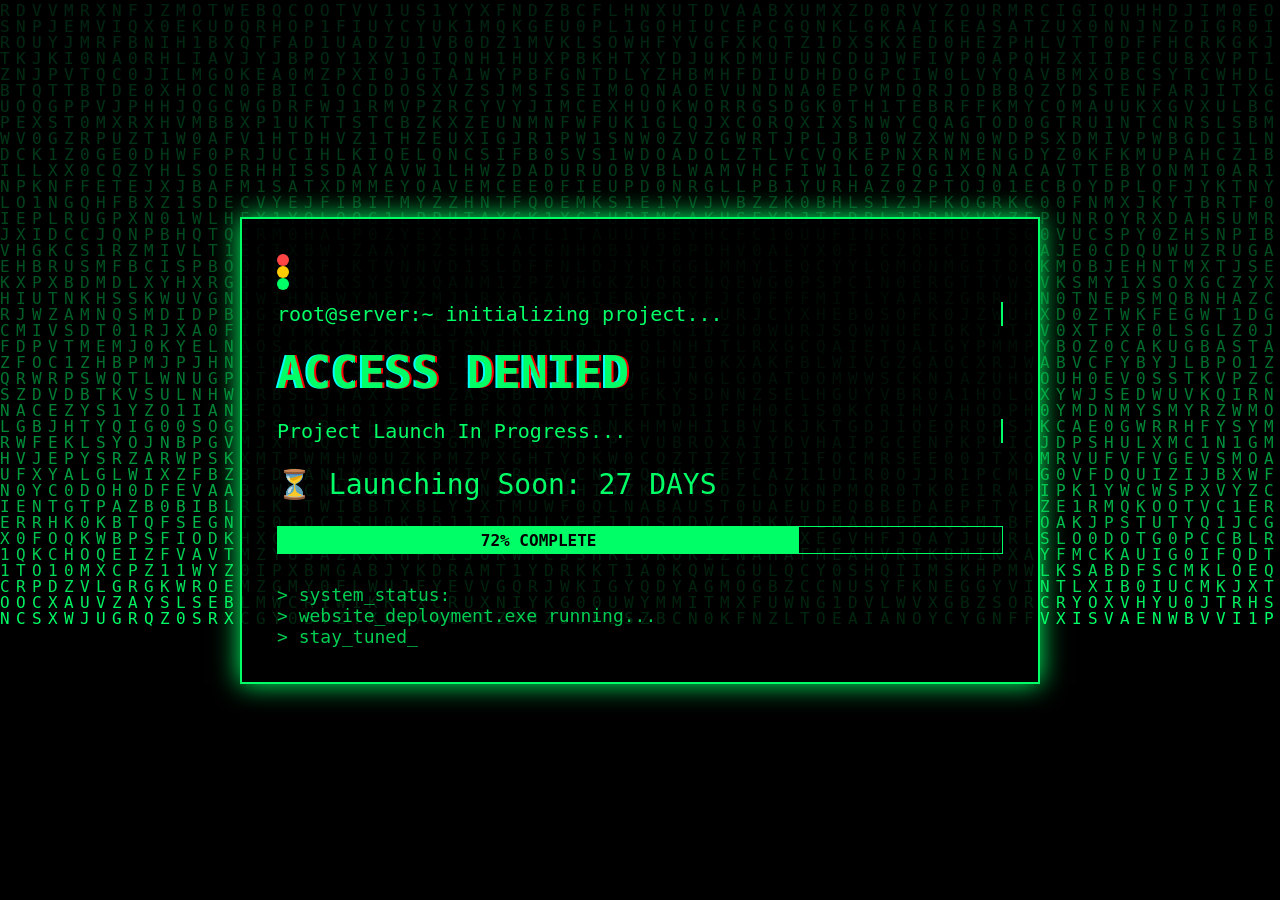
==== commit 5b203455: "updated project" ====
--- a/index.html
+++ b/index.html
@@ -2,42 +2,198 @@
 <html lang="en">
 <head>
 <meta charset="UTF-8">
-<meta name="viewport" content="width=device-width, initial-scale=1.0">
-<title>Coming Soon</title>
+<meta name="viewport" content="width=device-width,initial-scale=1.0">
+<title>Coming Soon | Hacker Style</title>
 
 <style>
-body{
-    margin:0;
-    display:flex;
-    justify-content:center;
-    align-items:center;
-    height:100vh;
-    background: linear-gradient(135deg,#667eea,#764ba2);
-    font-family: Arial, sans-serif;
-    color:white;
-    text-align:center;
+*{
+margin:0;
+padding:0;
+box-sizing:border-box;
+font-family: Consolas, monospace;
 }
 
-.container{
-    padding:30px;
+body{
+background:#000;
+color:#00ff66;
+height:100vh;
+display:flex;
+justify-content:center;
+align-items:center;
+overflow:hidden;
 }
 
-h1{
-    font-size:60px;
-    margin-bottom:10px;
+/* Matrix background */
+canvas{
+position:fixed;
+top:0;
+left:0;
+z-index:-1;
 }
 
-p{
-    font-size:22px;
+/* Terminal box */
+.terminal{
+width:80%;
+max-width:800px;
+background:rgba(0,0,0,.85);
+border:2px solid #00ff66;
+padding:35px;
+box-shadow:0 0 25px #00ff66;
+}
+
+
+.dot{
+width:12px;
+height:12px;
+border-radius:50%;
+}
+
+.red{background:#ff4444;}
+.yellow{background:#ffcc00;}
+.green{background:#00ff66;}
+
+.line{
+margin:12px 0;
+font-size:20px;
+white-space:nowrap;
+overflow:hidden;
+border-right:2px solid #00ff66;
+animation:typing 4s steps(40,end), blink .8s infinite;
+}
+
+@keyframes typing{
+from{width:0}
+to{width:100%}
+}
+
+@keyframes blink{
+50%{border-color:transparent;}
+}
+
+.glitch{
+font-size:45px;
+font-weight:bold;
+text-shadow:
+2px 0 red,
+-2px 0 cyan;
+margin:20px 0;
+animation:flicker .2s infinite alternate;
+}
+
+@keyframes flicker{
+from{opacity:1;}
+to{opacity:.8;}
+}
+
+.countdown{
+font-size:28px;
+margin:25px 0;
+}
+
+.progress-box{
+border:1px solid #00ff66;
+height:28px;
+margin-top:15px;
+}
+
+.progress{
+height:100%;
+width:72%;
+background:#00ff66;
+color:#000;
+font-weight:bold;
+text-align:center;
+line-height:28px;
+}
+
+.footer{
+margin-top:30px;
+font-size:18px;
+opacity:.8;
+}
+
+.blinking{
+animation:blink 1s infinite;
 }
 </style>
 </head>
 <body>
 
-<div class="container">
-    <h1>Coming Soon...</h1>
-    <p>Our website is under construction.</p>
+<canvas id="matrix"></canvas>
+
+<div class="terminal">
+<div class="topbar">
+<div class="dot red"></div>
+<div class="dot yellow"></div>
+<div class="dot green"></div>
 </div>
+
+<div class="line">root@server:~ initializing project...</div>
+
+<h1 class="glitch">ACCESS DENIED</h1>
+
+<div class="line">
+Project Launch In Progress...
+</div>
+
+<div class="countdown">
+⏳ Launching Soon: 27 DAYS
+</div>
+
+<div class="progress-box">
+<div class="progress">
+72% COMPLETE
+</div>
+</div>
+
+<div class="footer">
+> system_status:
+<br>
+> website_deployment.exe running...
+<br>
+> stay_tuned<span class="blinking">_</span>
+</div>
+</div>
+
+<script>
+// Matrix Effect
+const canvas = document.getElementById("matrix");
+const ctx = canvas.getContext("2d");
+
+canvas.height=window.innerHeight;
+canvas.width=window.innerWidth;
+
+let letters="01ABCDEFGHIJKLMNOPQRSTUVWXYZ";
+letters=letters.split("");
+
+let fontSize=16;
+let columns=canvas.width/fontSize;
+let drops=[];
+
+for(let i=0;i<columns;i++){
+drops[i]=1;
+}
+
+function draw(){
+ctx.fillStyle="rgba(0,0,0,.05)";
+ctx.fillRect(0,0,canvas.width,canvas.height);
+
+ctx.fillStyle="#00ff66";
+ctx.font=fontSize+"px monospace";
+
+for(let i=0;i<drops.length;i++){
+let text=letters[Math.floor(Math.random()*letters.length)];
+ctx.fillText(text,i*fontSize,drops[i]*fontSize);
+
+if(drops[i]*fontSize>canvas.height && Math.random()>0.975){
+drops[i]=0;
+}
+drops[i]++;
+}
+}
+
+setInterval(draw,35);
+</script>
 
 </body>
 </html>
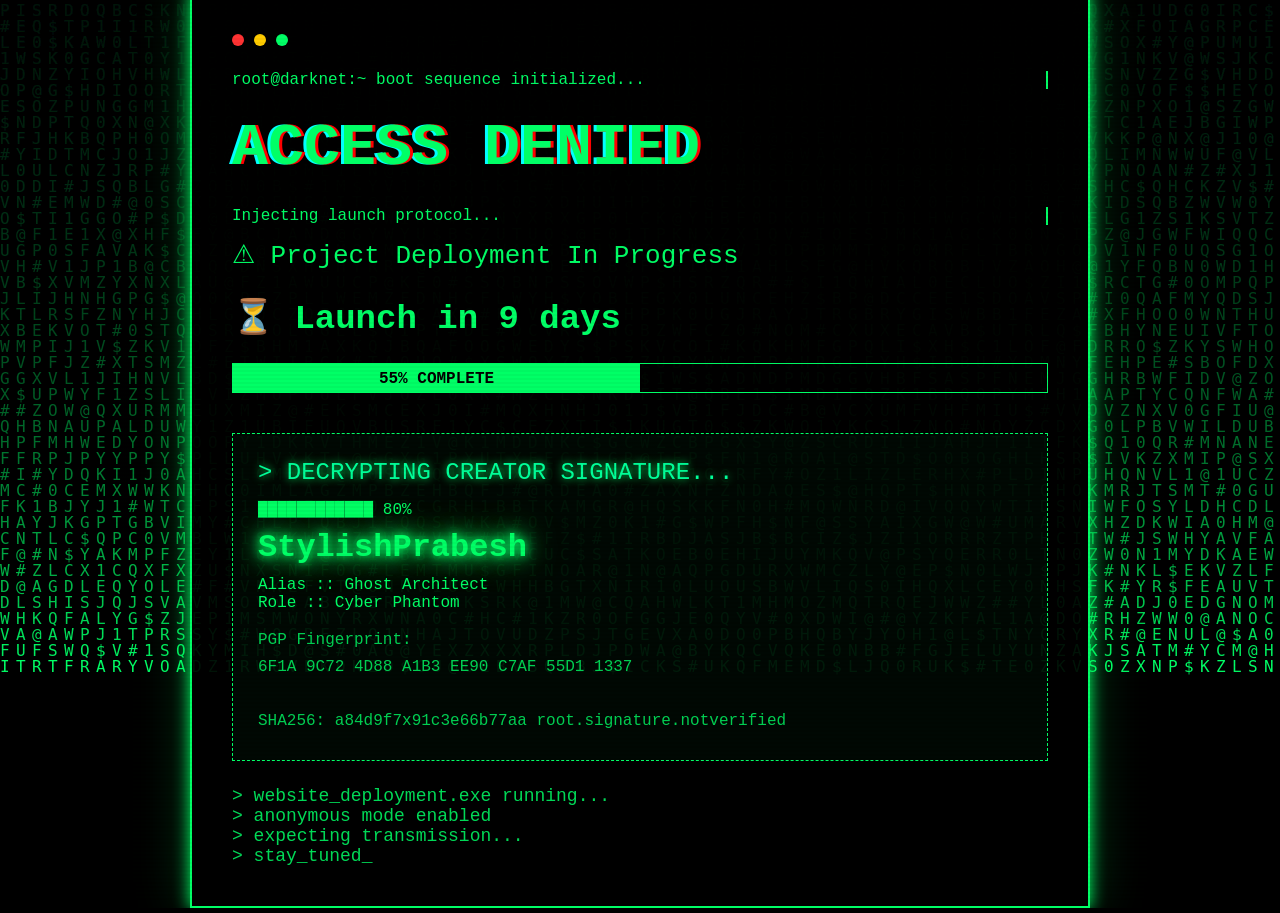
==== commit 773a56d1: "updated project" ====
--- a/index.html
+++ b/index.html
@@ -3,62 +3,80 @@
 <head>
 <meta charset="UTF-8">
 <meta name="viewport" content="width=device-width,initial-scale=1.0">
-<title>Coming Soon | Hacker Style</title>
+<title>Access Denied | Coming Soon</title>
 
 <style>
 *{
 margin:0;
 padding:0;
 box-sizing:border-box;
-font-family: Consolas, monospace;
+font-family:Consolas,monospace;
 }
 
 body{
 background:#000;
 color:#00ff66;
 height:100vh;
+overflow:hidden;
 display:flex;
 justify-content:center;
 align-items:center;
-overflow:hidden;
-}
-
-/* Matrix background */
+}
+
+/* MATRIX */
 canvas{
 position:fixed;
 top:0;
 left:0;
+z-index:-2;
+}
+
+body:before{
+content:"";
+position:fixed;
+inset:0;
+background:
+radial-gradient(circle at center,
+rgba(0,255,100,.05),
+transparent 70%);
 z-index:-1;
 }
 
-/* Terminal box */
+/* TERMINAL */
 .terminal{
-width:80%;
-max-width:800px;
-background:rgba(0,0,0,.85);
+width:90%;
+max-width:900px;
+background:rgba(0,0,0,.92);
 border:2px solid #00ff66;
-padding:35px;
-box-shadow:0 0 25px #00ff66;
-}
-
+padding:40px;
+box-shadow:
+0 0 15px #00ff66,
+0 0 50px rgba(0,255,100,.25);
+}
+
+.topbar{
+display:flex;
+gap:10px;
+margin-bottom:25px;
+}
 
 .dot{
 width:12px;
 height:12px;
 border-radius:50%;
 }
-
-.red{background:#ff4444;}
+.red{background:#ff3333;}
 .yellow{background:#ffcc00;}
 .green{background:#00ff66;}
 
 .line{
-margin:12px 0;
-font-size:20px;
+margin:14px 0;
+overflow:hidden;
 white-space:nowrap;
-overflow:hidden;
 border-right:2px solid #00ff66;
-animation:typing 4s steps(40,end), blink .8s infinite;
+animation:
+typing 4s steps(45,end),
+blink .8s infinite;
 }
 
 @keyframes typing{
@@ -71,99 +89,213 @@
 }
 
 .glitch{
-font-size:45px;
+font-size:60px;
 font-weight:bold;
+margin:25px 0;
+position:relative;
 text-shadow:
-2px 0 red,
--2px 0 cyan;
-margin:20px 0;
-animation:flicker .2s infinite alternate;
-}
-
-@keyframes flicker{
-from{opacity:1;}
-to{opacity:.8;}
-}
-
-.countdown{
-font-size:28px;
+3px 0 red,
+-3px 0 cyan;
+animation:glitch .15s infinite;
+}
+
+@keyframes glitch{
+0%{transform:translate(0)}
+25%{transform:translate(-2px,1px)}
+50%{transform:translate(2px,-1px)}
+75%{transform:translate(-1px,2px)}
+100%{transform:translate(0)}
+}
+
+.warning{
+font-size:26px;
+margin-top:10px;
+}
+
+#countdown{
 margin:25px 0;
+font-size:34px;
+font-weight:bold;
 }
 
 .progress-box{
+margin-top:20px;
+height:30px;
 border:1px solid #00ff66;
-height:28px;
-margin-top:15px;
+overflow:hidden;
 }
 
 .progress{
 height:100%;
-width:72%;
+width:0%;
 background:#00ff66;
 color:#000;
 font-weight:bold;
+line-height:30px;
 text-align:center;
-line-height:28px;
-}
-
-.footer{
-margin-top:30px;
+animation:load 4s forwards;
+}
+
+@keyframes load{
+to{
+width:50%;
+}
+}
+
+/* CREATOR BLOCK */
+.creator-box{
+margin-top:40px;
+padding:25px;
+border:1px dashed #00ff66;
+background:rgba(0,255,100,.03);
+}
+
+.creator-title{
+font-size:24px;
+margin-bottom:15px;
+color:#00ff99;
+text-shadow:0 0 8px #00ff66;
+}
+
+.creator{
+font-size:32px;
+font-weight:bold;
+margin:10px 0;
+animation:pulse 2s infinite alternate;
+text-shadow:
+0 0 10px #00ff66,
+0 0 20px #00ff66,
+0 0 35px #00ff66;
+}
+
+@keyframes pulse{
+from{opacity:.7}
+to{opacity:1}
+}
+
+.fingerprint{
+margin-top:15px;
+line-height:1.7;
+font-size:16px;
+opacity:.8;
+word-break:break-word;
+}
+
+.terminal-log{
+margin-top:25px;
 font-size:18px;
-opacity:.8;
-}
-
-.blinking{
+opacity:.85;
+}
+
+.blink{
 animation:blink 1s infinite;
+}
+
+/* scanline effect */
+.scanlines{
+position:fixed;
+inset:0;
+pointer-events:none;
+background:
+linear-gradient(
+transparent 50%,
+rgba(0,0,0,.2) 50%
+);
+background-size:100% 4px;
+opacity:.15;
 }
 </style>
 </head>
 <body>
 
 <canvas id="matrix"></canvas>
+<div class="scanlines"></div>
 
 <div class="terminal">
+
 <div class="topbar">
 <div class="dot red"></div>
 <div class="dot yellow"></div>
 <div class="dot green"></div>
 </div>
 
-<div class="line">root@server:~ initializing project...</div>
+<div class="line">root@darknet:~ boot sequence initialized...</div>
 
 <h1 class="glitch">ACCESS DENIED</h1>
 
 <div class="line">
-Project Launch In Progress...
-</div>
-
-<div class="countdown">
-⏳ Launching Soon: 27 DAYS
+Injecting launch protocol...
+</div>
+
+<div class="warning">
+⚠ Project Deployment In Progress
+</div>
+
+<div id="countdown">
+⏳ Launching Soon...
 </div>
 
 <div class="progress-box">
 <div class="progress">
-72% COMPLETE
-</div>
-</div>
-
-<div class="footer">
-> system_status:
-<br>
+55% COMPLETE
+</div>
+</div>
+
+
+<div class="creator-box">
+
+<div class="creator-title">
+> DECRYPTING CREATOR SIGNATURE...
+</div>
+
+<div>
+████████████ 80%
+</div>
+
+<div class="creator">
+StylishPrabesh
+</div>
+
+<div>
+Alias :: Ghost Architect
+<br>
+Role :: Cyber Phantom
+</div>
+
+<div class="fingerprint">
+PGP Fingerprint:
+<br>
+6F1A 9C72 4D88 A1B3
+EE90 C7AF 55D1 1337
+<br><br>
+SHA256:
+a84d9f7x91c3e66b77aa
+root.signature.notverified
+</div>
+
+</div>
+
+<div class="terminal-log">
 > website_deployment.exe running...
 <br>
-> stay_tuned<span class="blinking">_</span>
-</div>
+> anonymous mode enabled
+<br>
+> expecting transmission...
+<br>
+> stay_tuned<span class="blink">_</span>
+</div>
+
 </div>
 
 <script>
-// Matrix Effect
-const canvas = document.getElementById("matrix");
-const ctx = canvas.getContext("2d");
+/* MATRIX RAIN */
+const canvas=document.getElementById("matrix");
+const ctx=canvas.getContext("2d");
 
 canvas.height=window.innerHeight;
 canvas.width=window.innerWidth;
 
-let letters="01ABCDEFGHIJKLMNOPQRSTUVWXYZ";
+let letters="01ABCDEFGHIJKLMNOPQRSTUVWXYZ#$@";
 letters=letters.split("");
 
 let fontSize=16;
@@ -175,24 +307,52 @@
 }
 
 function draw(){
-ctx.fillStyle="rgba(0,0,0,.05)";
+ctx.fillStyle="rgba(0,0,0,.06)";
 ctx.fillRect(0,0,canvas.width,canvas.height);
 
 ctx.fillStyle="#00ff66";
 ctx.font=fontSize+"px monospace";
 
 for(let i=0;i<drops.length;i++){
-let text=letters[Math.floor(Math.random()*letters.length)];
-ctx.fillText(text,i*fontSize,drops[i]*fontSize);
-
-if(drops[i]*fontSize>canvas.height && Math.random()>0.975){
+
+let text=
+letters[Math.floor(
+Math.random()*letters.length)];
+
+ctx.fillText(
+text,
+i*fontSize,
+drops[i]*fontSize
+);
+
+if(
+drops[i]*fontSize>canvas.height &&
+Math.random()>.975
+){
 drops[i]=0;
 }
+
 drops[i]++;
 }
 }
 
 setInterval(draw,35);
+
+
+/* fake launch countdown */
+let count=10;
+let el=document.getElementById("countdown");
+
+setInterval(()=>{
+count--;
+if(count>0){
+el.innerHTML=
+"⏳ Launch in "+count+" days";
+}else{
+el.innerHTML=
+"⏳ Transmission imminent...";
+}
+},1000);
 </script>
 
 </body>
